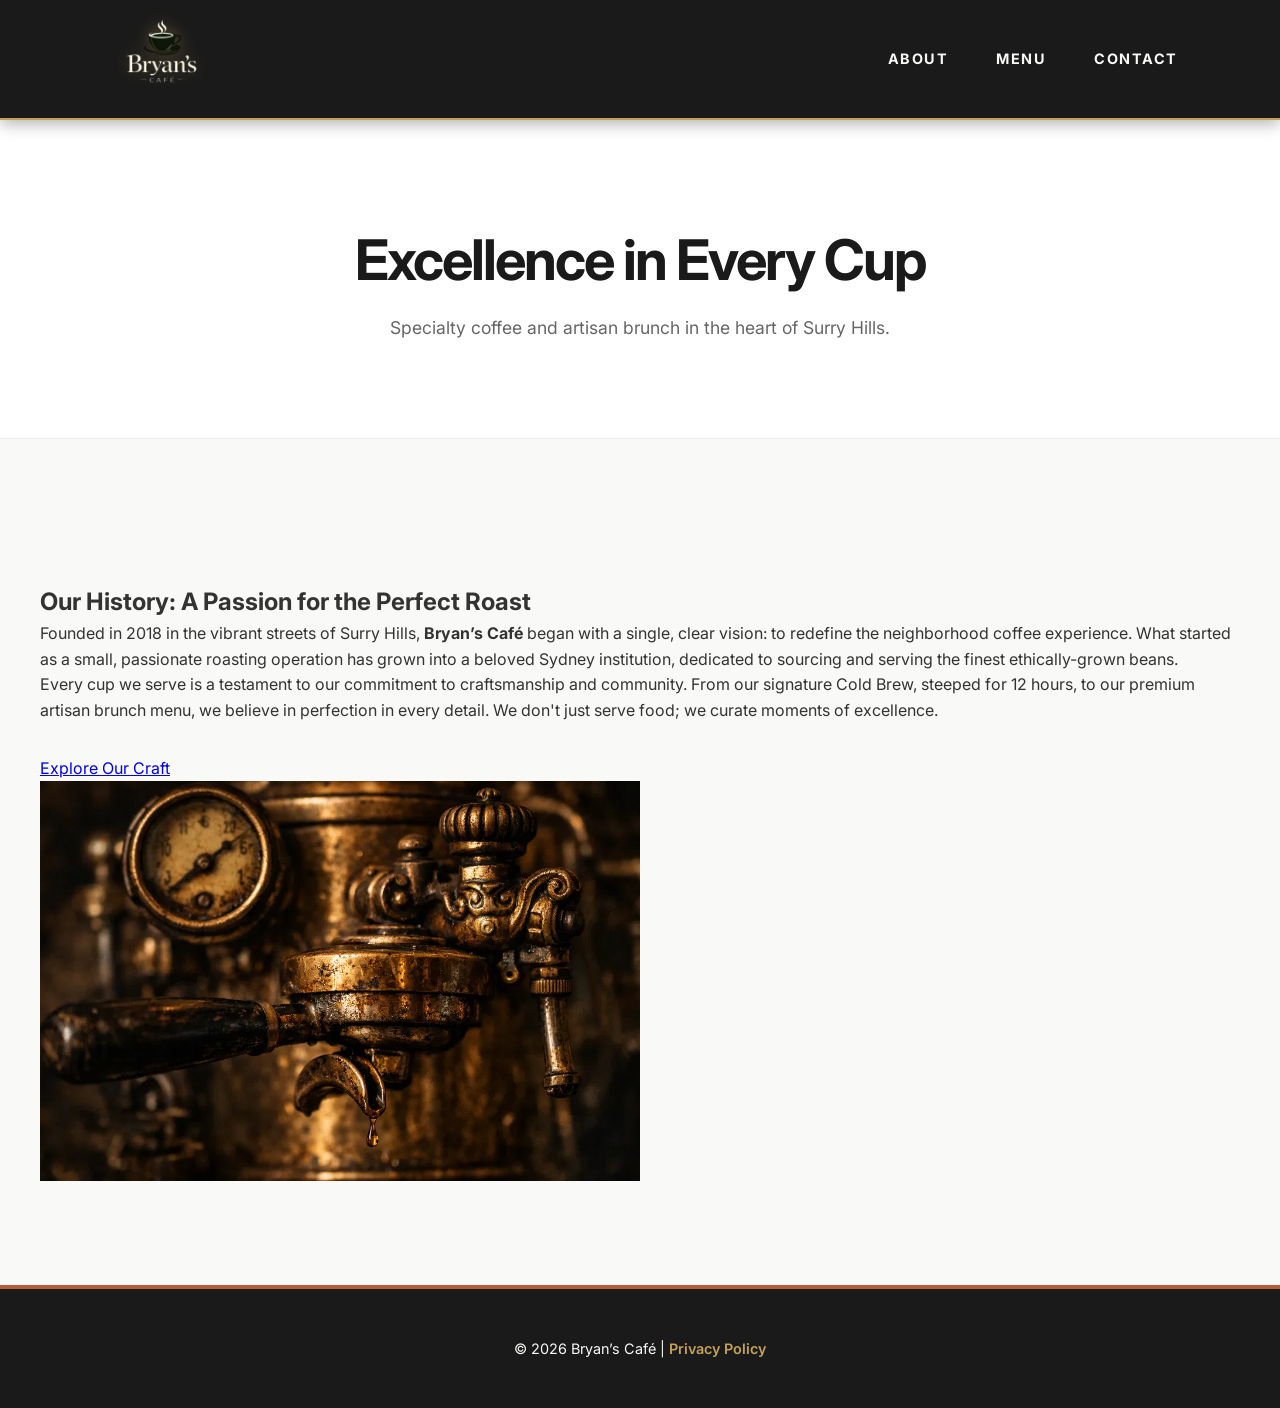
==== index.html @ 1815d309 "Updates" ====
<!DOCTYPE html>
<html lang="en">
<head>
    <meta charset="UTF-8">
    <meta name="viewport" content="width=device-width, initial-scale=1.0">
    <title>About Us | Bryan's Café Sydney</title>
    <link rel="stylesheet" href="style.css">
    <link href="https://fonts.googleapis.com/css2?family=Inter:wght@400;600;800&display=swap" rel="stylesheet">
</head>
<body>

    <nav>
    <a href="index.html" class="logo">
        <img src="assets/logo.png" alt="Bryan's Café Gold Logo">
    </a>
    
    <ul>
        <li><a href="index.html">About</a></li>
        <li><a href="menu.html">Menu</a></li>
        <li><a href="contact.html">Contact</a></li>
    </ul>
</nav>

    <header class="hero">
        <div class="container">
            <h1>Excellence in Every Cup</h1>
            <p>Specialty coffee and artisan brunch in the heart of Surry Hills.</p>
        </div>
    </header>

    <main>
        <section class="container" style="padding: 6rem 0;">
            <div class="about-grid">
                
                <article class="history-text">
                    <h2 class="section-title">Our History: A Passion for the Perfect Roast</h2>
                    
                    <p>Founded in 2018 in the vibrant streets of Surry Hills, <strong>Bryan’s Café</strong> began with a single, clear vision: to redefine the neighborhood coffee experience. What started as a small, passionate roasting operation has grown into a beloved Sydney institution, dedicated to sourcing and serving the finest ethically-grown beans.</p>
                    
                    <p>Every cup we serve is a testament to our commitment to craftsmanship and community. From our signature Cold Brew, steeped for 12 hours, to our premium artisan brunch menu, we believe in perfection in every detail. We don't just serve food; we curate moments of excellence.</p>
                    
                    <div style="margin-top: 2rem;">
                        <a href="menu.html" class="btn-gold-inline">Explore Our Craft</a>
                    </div>
                </article>
                
                <div class="history-image-container">
                    <img src="assets/history.jpg" alt="Our passionate roasting process" style="height: 400px;">
                </div>
            </div>
        </section>
    </main>

    <footer>
        <div class="container">
            <p>&copy; <span id="current-year"></span> Bryan’s Café | <a href="privacy.html" target="_blank">Privacy Policy</a></p>
        </div>
    </footer>

    <script src="app.js"></script>
</body>
</html>
---- style.css ----
/* BRYAN'S CAFÉ - SOPHISTICATED INDUSTRIAL STYLE */
:root {
    /* Paleta de Colores de Marca */
    --bryan-primary: #1a1a1a;    /* Onyx (Oscuro Principal) */
    --bryan-accent: #c5a059;     /* Deep Gold (Acento Dorado) */
    --bryan-terracotta: #b85c38; /* Terracotta (Cálido para acentos) */
    --bryan-cream: #f9f9f7;      /* Cream (Fondo Suave) */
    --bryan-white: #ffffff;
    
    /* Variables de Diseño */
    --transition: all 0.3s cubic-bezier(0.4, 0, 0.2, 1);
}

* { box-sizing: border-box; margin: 0; padding: 0; }

body {
    font-family: 'Inter', -apple-system, sans-serif;
    background-color: var(--bryan-cream);
    color: #333;
    line-height: 1.6;
}

/* --- Navegación --- */
nav {
    display: flex;
    justify-content: space-between;
    align-items: center;
    /* Eliminamos padding vertical para que la barra no crezca más que el logo */
    padding: 0 8%; 
    background-color: #1a1a1a;
    border-bottom: 2px solid var(--bryan-accent);
    position: sticky;
    top: 0;
    z-index: 1000;
    /* Forzamos la altura total de la barra a 120px */
    height: 120px; 
    box-shadow: 0 4px 15px rgba(0,0,0,0.3);
}

/* --- Ajuste de Logo Premium --- */
.logo {
    display: flex;
    align-items: center;
    padding: 15px 0; /* Un poco más de aire vertical */
    text-decoration: none;
}

.logo img {
    /* Aumentamos el tamaño para que el dorado sea el protagonista */
    height: 120px; 
    width: auto;
    
    /* Mantenemos el filtro de brillo para que resalte sobre el negro */
    filter: drop-shadow(0 0 8px rgba(197, 160, 89, 0.4));
    
    transition: transform 0.3s ease;
}

/* Efecto sutil al pasar el mouse sobre el logo */
.logo:hover img {
    transform: scale(1.05);
}

/* Ajuste para pantallas pequeñas (móviles) */
@media (max-width: 600px) {
    .logo img {
        height: 65px; /* Un poco más pequeño en móvil para no ocupar toda la pantalla */
    }
}

nav ul {
    display: flex;
    list-style: none;
    gap: 3rem;
}

nav a {
    text-decoration: none;
    color: var(--bryan-cream); /* Crema suave para el texto en fondo oscuro */
    font-weight: 700;
    text-transform: uppercase;
    font-size: 0.9rem;
    letter-spacing: 1.5px;
    transition: var(--transition);
    position: relative;
    padding: 5px 0;
}

nav a:hover { color: var(--bryan-terracotta); }

/* --- Secciones de Encabezado (Heros) --- */
.hero {
    text-align: center;
    padding: 6rem 10%;
    background-color: var(--bryan-white);
    border-bottom: 1px solid #eee;
    margin-bottom: 3rem;
}

.hero h1 {
    font-size: 3.5rem;
    letter-spacing: -2px;
    color: var(--bryan-primary);
    margin-bottom: 0.5rem;
}

.hero p { color: #666; font-size: 1.1rem; }

/* --- Grid de Menú y Tarjetas (Cards) --- */
.container { max-width: 1200px; margin: 0 auto; padding: 0 20px; }

.menu-grid {
    display: grid;
    grid-template-columns: repeat(auto-fill, minmax(320px, 1fr));
    gap: 3rem;
    padding-bottom: 5rem;
}

.card {
    background: var(--bryan-white);
    border-radius: 16px;
    overflow: hidden;
    transition: var(--transition);
    border: 1px solid rgba(0,0,0,0.03);
    box-shadow: 0 5px 20px rgba(0,0,0,0.03);
}

.card:hover {
    transform: translateY(-10px);
    box-shadow: 0 20px 40px rgba(184, 92, 56, 0.1); /* Sombra de color Terracotta */
}

/* Contenedor de imagen para cargar desde XML */
.card-img {
    width: 100%;
    height: 250px;
    background-size: cover;
    background-position: center;
    background-color: #ddd; /* Color de carga */
}

.card-body { padding: 2rem; }

.card-price {
    color: var(--bryan-terracotta); /* Precio en color de acento */
    font-weight: 800;
    font-size: 1.3rem;
    display: block;
    margin-bottom: 0.5rem;
}

.card-title { font-size: 1.5rem; margin-bottom: 1rem; color: var(--bryan-primary); }

/* --- Formulario de Contacto --- */
.contact-wrapper {
    display: grid;
    grid-template-columns: 1.2fr 0.8fr;
    gap: 4rem;
    padding-bottom: 5rem;
}

.professional-form {
    background: var(--bryan-white);
    padding: 3rem;
    border-radius: 16px;
    box-shadow: 0 10px 30px rgba(0,0,0,0.05);
}

.form-row { display: flex; gap: 1rem; }

input, textarea {
    width: 100%;
    padding: 1.2rem;
    margin-bottom: 1.5rem;
    border: 1px solid #ddd;
    border-radius: 8px;
    font-family: inherit;
    font-size: 1rem;
}

input:focus, textarea:focus {
    border-color: var(--bryan-terracotta);
    outline: none;
}

.btn-gold {
    background: var(--bryan-accent);
    color: var(--bryan-primary);
    border: none;
    padding: 1.2rem 2.5rem;
    border-radius: 8px;
    font-weight: 700;
    text-transform: uppercase;
    cursor: pointer;
    transition: var(--transition);
    width: 100%;
}

.btn-gold:hover { background: var(--bryan-terracotta); color: var(--bryan-white); }

/* --- Sucursales (Branches) --- */
.branch-card {
    background: var(--bryan-white);
    padding: 2rem;
    border-radius: 12px;
    margin-bottom: 1.5rem;
    border-left: 5px solid var(--bryan-accent); /* Acento dorado */
    box-shadow: 0 5px 15px rgba(0,0,0,0.03);
}

.branch-card h3 { color: var(--bryan-primary); margin-bottom: 1rem; }

/* --- Footer --- */
footer {
    padding: 3rem;
    text-align: center;
    background: var(--bryan-primary);
    color: var(--bryan-cream);
    font-size: 0.9rem;
    border-top: 4px solid var(--bryan-terracotta);
}

footer a {
    color: var(--bryan-accent);
    text-decoration: none;
    font-weight: 600;
}

/* --- Responsividad --- */
@media (max-width: 900px) {
    nav ul { gap: 1rem; }
    .hero h1 { font-size: 2.5rem; }
    .contact-wrapper { grid-template-columns: 1fr; }
    .form-row { flex-direction: column; gap: 0; }
}
nav a::after {
    content: '';
    position: absolute;
    width: 0;
    height: 2px;
    bottom: 0;
    left: 0;
    background-color: var(--bryan-accent); /* Dorado */
    transition: var(--transition);
}

nav a:hover {
    color: var(--bryan-accent); /* El texto cambia a dorado */
}

nav a:hover::after {
    width: 100%;
}
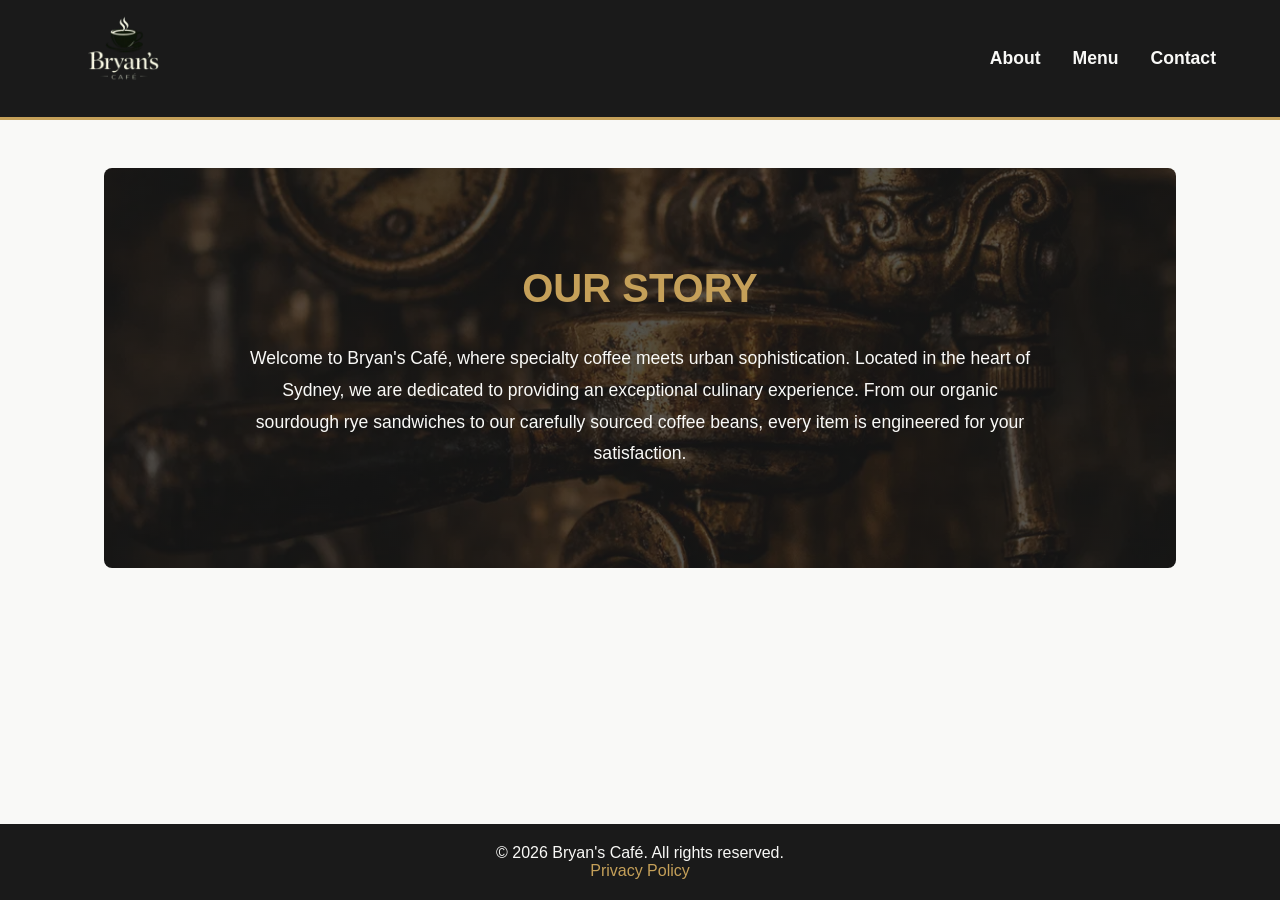
==== commit 1f671b26: "Updates" ====
--- a/index.html
+++ b/index.html
@@ -3,60 +3,38 @@
 <head>
     <meta charset="UTF-8">
     <meta name="viewport" content="width=device-width, initial-scale=1.0">
-    <title>About Us | Bryan's Café Sydney</title>
+    <title>About | Bryan's Café</title>
     <link rel="stylesheet" href="style.css">
-    <link href="https://fonts.googleapis.com/css2?family=Inter:wght@400;600;800&display=swap" rel="stylesheet">
 </head>
 <body>
-
+    <header>
+    <a href="index.html" class="logo">
+        <!-- Verifica que el nombre sea logo.png o logo.jpg -->
+        <img src="assets/logo.png" alt="Bryan's Café Logo" style="height: 100%; max-height: 120px;">
+    </a>
     <nav>
-    <a href="index.html" class="logo">
-        <img src="assets/logo.png" alt="Bryan's Café Gold Logo">
-    </a>
-    
-    <ul>
-        <li><a href="index.html">About</a></li>
-        <li><a href="menu.html">Menu</a></li>
-        <li><a href="contact.html">Contact</a></li>
-    </ul>
-</nav>
-
-    <header class="hero">
-        <div class="container">
-            <h1>Excellence in Every Cup</h1>
-            <p>Specialty coffee and artisan brunch in the heart of Surry Hills.</p>
-        </div>
+        <ul>
+            <li><a href="index.html">About</a></li>
+            <li><a href="menu.html">Menu</a></li>
+            <li><a href="contact.html">Contact</a></li>
+        </ul>
+    </nav>
     </header>
 
     <main>
-        <section class="container" style="padding: 6rem 0;">
-            <div class="about-grid">
-                
-                <article class="history-text">
-                    <h2 class="section-title">Our History: A Passion for the Perfect Roast</h2>
-                    
-                    <p>Founded in 2018 in the vibrant streets of Surry Hills, <strong>Bryan’s Café</strong> began with a single, clear vision: to redefine the neighborhood coffee experience. What started as a small, passionate roasting operation has grown into a beloved Sydney institution, dedicated to sourcing and serving the finest ethically-grown beans.</p>
-                    
-                    <p>Every cup we serve is a testament to our commitment to craftsmanship and community. From our signature Cold Brew, steeped for 12 hours, to our premium artisan brunch menu, we believe in perfection in every detail. We don't just serve food; we curate moments of excellence.</p>
-                    
-                    <div style="margin-top: 2rem;">
-                        <a href="menu.html" class="btn-gold-inline">Explore Our Craft</a>
-                    </div>
-                </article>
-                
-                <div class="history-image-container">
-                    <img src="assets/history.jpg" alt="Our passionate roasting process" style="height: 400px;">
-                </div>
+        <!-- Aquí aplicamos la clase con la imagen de fondo -->
+        <div class="hero-about">
+            <h1 class="section-title" style="color: var(--bryan-gold);">Our Story</h1>
+            <div style="max-width: 800px; margin: 0 auto; line-height: 1.8;">
+                <p>Welcome to Bryan's Café, where specialty coffee meets urban sophistication. Located in the heart of Sydney, we are dedicated to providing an exceptional culinary experience. From our organic sourdough rye sandwiches to our carefully sourced coffee beans, every item is engineered for your satisfaction.</p>
             </div>
-        </section>
+        </div>
     </main>
 
     <footer>
-        <div class="container">
-            <p>&copy; <span id="current-year"></span> Bryan’s Café | <a href="privacy.html" target="_blank">Privacy Policy</a></p>
-        </div>
+        <p>&copy; <span id="current-year"></span> Bryan's Café. All rights reserved.</p>
+        <p><a href="privacy.html" target="_blank">Privacy Policy</a></p>
     </footer>
-
     <script src="app.js"></script>
 </body>
 </html>
--- a/style.css
+++ b/style.css
@@ -1,253 +1,187 @@
-/* BRYAN'S CAFÉ - SOPHISTICATED INDUSTRIAL STYLE */
 :root {
-    /* Paleta de Colores de Marca */
-    --bryan-primary: #1a1a1a;    /* Onyx (Oscuro Principal) */
-    --bryan-accent: #c5a059;     /* Deep Gold (Acento Dorado) */
-    --bryan-terracotta: #b85c38; /* Terracotta (Cálido para acentos) */
-    --bryan-cream: #f9f9f7;      /* Cream (Fondo Suave) */
-    --bryan-white: #ffffff;
-    
-    /* Variables de Diseño */
-    --transition: all 0.3s cubic-bezier(0.4, 0, 0.2, 1);
+    --bryan-dark: #1a1a1a;
+    --bryan-gold: #c5a059;
+    --bryan-cream: #f9f9f7;
+    --bryan-accent: #b85c38;
 }
 
-* { box-sizing: border-box; margin: 0; padding: 0; }
+* {
+    margin: 0;
+    padding: 0;
+    box-sizing: border-box;
+    font-family: 'Segoe UI', Tahoma, Geneva, Verdana, sans-serif;
+}
 
 body {
-    font-family: 'Inter', -apple-system, sans-serif;
     background-color: var(--bryan-cream);
     color: #333;
-    line-height: 1.6;
+    display: flex;
+    flex-direction: column;
+    min-height: 100vh;
 }
 
-/* --- Navegación --- */
-nav {
+/* NAVBAR DE 120px (Requerimiento) */
+header {
+    background-color: var(--bryan-dark);
+    height: 120px;
     display: flex;
     justify-content: space-between;
     align-items: center;
-    /* Eliminamos padding vertical para que la barra no crezca más que el logo */
-    padding: 0 8%; 
-    background-color: #1a1a1a;
-    border-bottom: 2px solid var(--bryan-accent);
+    padding: 0 5%;
+    border-bottom: 3px solid var(--bryan-gold);
     position: sticky;
     top: 0;
     z-index: 1000;
-    /* Forzamos la altura total de la barra a 120px */
-    height: 120px; 
-    box-shadow: 0 4px 15px rgba(0,0,0,0.3);
 }
 
-/* --- Ajuste de Logo Premium --- */
 .logo {
-    display: flex;
-    align-items: center;
-    padding: 15px 0; /* Un poco más de aire vertical */
+    color: var(--bryan-gold);
+    font-size: 24px;
+    font-weight: bold;
+    text-transform: uppercase;
     text-decoration: none;
 }
 
-.logo img {
-    /* Aumentamos el tamaño para que el dorado sea el protagonista */
-    height: 120px; 
-    width: auto;
-    
-    /* Mantenemos el filtro de brillo para que resalte sobre el negro */
-    filter: drop-shadow(0 0 8px rgba(197, 160, 89, 0.4));
-    
-    transition: transform 0.3s ease;
+nav ul {
+    list-style: none;
+    display: flex;
+    gap: 2rem;
 }
 
-/* Efecto sutil al pasar el mouse sobre el logo */
-.logo:hover img {
-    transform: scale(1.05);
+nav a {
+    color: var(--bryan-cream);
+    text-decoration: none;
+    font-weight: 600;
+    font-size: 1.1rem;
+    transition: color 0.3s;
 }
 
-/* Ajuste para pantallas pequeñas (móviles) */
-@media (max-width: 600px) {
-    .logo img {
-        height: 65px; /* Un poco más pequeño en móvil para no ocupar toda la pantalla */
-    }
+nav a:hover {
+    color: var(--bryan-gold);
 }
 
-nav ul {
-    display: flex;
-    list-style: none;
+/* SECCIONES Y CONTENEDORES */
+main {
+    flex: 1;
+    padding: 3rem 5%;
+    max-width: 1200px;
+    margin: 0 auto;
+    width: 100%;
+}
+
+.section-title {
+    color: var(--bryan-dark);
+    text-align: center;
+    margin-bottom: 2rem;
+    font-size: 2.5rem;
+    text-transform: uppercase;
+}
+
+/* GRID PARA EL MENÚ Y SUCURSALES */
+.grid-container {
+    display: grid;
+    grid-template-columns: repeat(auto-fill, minmax(300px, 1fr));
+    gap: 1.5rem;
+    margin-bottom: 3rem;
+}
+
+.card {
+    background: #fff;
+    border: 1px solid #ddd;
+    border-radius: 8px;
+    padding: 20px;
+    box-shadow: 0 4px 6px rgba(0,0,0,0.05);
+    border-left: 5px solid var(--bryan-gold);
+}
+
+.card h3 { color: var(--bryan-dark); margin-bottom: 10px; }
+.card .price { color: var(--bryan-accent); font-weight: bold; font-size: 1.2rem; display: block; margin-bottom: 10px; }
+.card p { color: #555; font-size: 0.95rem; }
+
+/* ESTILOS PARA FORMULARIO DE CONTACTO */
+.contact-wrapper {
+    display: grid;
+    grid-template-columns: 1fr 1fr;
     gap: 3rem;
 }
 
-nav a {
-    text-decoration: none;
-    color: var(--bryan-cream); /* Crema suave para el texto en fondo oscuro */
-    font-weight: 700;
-    text-transform: uppercase;
-    font-size: 0.9rem;
-    letter-spacing: 1.5px;
-    transition: var(--transition);
-    position: relative;
-    padding: 5px 0;
+@media (max-width: 768px) {
+    .contact-wrapper { grid-template-columns: 1fr; }
+    nav ul { gap: 1rem; }
 }
 
-nav a:hover { color: var(--bryan-terracotta); }
-
-/* --- Secciones de Encabezado (Heros) --- */
-.hero {
-    text-align: center;
-    padding: 6rem 10%;
-    background-color: var(--bryan-white);
-    border-bottom: 1px solid #eee;
-    margin-bottom: 3rem;
+form {
+    display: flex;
+    flex-direction: column;
+    gap: 1.5rem;
+    background: #fff;
+    padding: 2rem;
+    border-radius: 8px;
+    box-shadow: 0 4px 6px rgba(0,0,0,0.05);
 }
 
-.hero h1 {
-    font-size: 3.5rem;
-    letter-spacing: -2px;
-    color: var(--bryan-primary);
-    margin-bottom: 0.5rem;
-}
-
-.hero p { color: #666; font-size: 1.1rem; }
-
-/* --- Grid de Menú y Tarjetas (Cards) --- */
-.container { max-width: 1200px; margin: 0 auto; padding: 0 20px; }
-
-.menu-grid {
-    display: grid;
-    grid-template-columns: repeat(auto-fill, minmax(320px, 1fr));
-    gap: 3rem;
-    padding-bottom: 5rem;
-}
-
-.card {
-    background: var(--bryan-white);
-    border-radius: 16px;
-    overflow: hidden;
-    transition: var(--transition);
-    border: 1px solid rgba(0,0,0,0.03);
-    box-shadow: 0 5px 20px rgba(0,0,0,0.03);
-}
-
-.card:hover {
-    transform: translateY(-10px);
-    box-shadow: 0 20px 40px rgba(184, 92, 56, 0.1); /* Sombra de color Terracotta */
-}
-
-/* Contenedor de imagen para cargar desde XML */
-.card-img {
-    width: 100%;
-    height: 250px;
-    background-size: cover;
-    background-position: center;
-    background-color: #ddd; /* Color de carga */
-}
-
-.card-body { padding: 2rem; }
-
-.card-price {
-    color: var(--bryan-terracotta); /* Precio en color de acento */
-    font-weight: 800;
-    font-size: 1.3rem;
-    display: block;
-    margin-bottom: 0.5rem;
-}
-
-.card-title { font-size: 1.5rem; margin-bottom: 1rem; color: var(--bryan-primary); }
-
-/* --- Formulario de Contacto --- */
-.contact-wrapper {
-    display: grid;
-    grid-template-columns: 1.2fr 0.8fr;
-    gap: 4rem;
-    padding-bottom: 5rem;
-}
-
-.professional-form {
-    background: var(--bryan-white);
-    padding: 3rem;
-    border-radius: 16px;
-    box-shadow: 0 10px 30px rgba(0,0,0,0.05);
-}
-
-.form-row { display: flex; gap: 1rem; }
-
 input, textarea {
-    width: 100%;
-    padding: 1.2rem;
-    margin-bottom: 1.5rem;
-    border: 1px solid #ddd;
-    border-radius: 8px;
-    font-family: inherit;
+    padding: 12px;
+    border: 1px solid #ccc;
+    border-radius: 4px;
     font-size: 1rem;
-}
-
-input:focus, textarea:focus {
-    border-color: var(--bryan-terracotta);
-    outline: none;
-}
-
-.btn-gold {
-    background: var(--bryan-accent);
-    color: var(--bryan-primary);
-    border: none;
-    padding: 1.2rem 2.5rem;
-    border-radius: 8px;
-    font-weight: 700;
-    text-transform: uppercase;
-    cursor: pointer;
-    transition: var(--transition);
     width: 100%;
 }
 
-.btn-gold:hover { background: var(--bryan-terracotta); color: var(--bryan-white); }
-
-/* --- Sucursales (Branches) --- */
-.branch-card {
-    background: var(--bryan-white);
-    padding: 2rem;
-    border-radius: 12px;
-    margin-bottom: 1.5rem;
-    border-left: 5px solid var(--bryan-accent); /* Acento dorado */
-    box-shadow: 0 5px 15px rgba(0,0,0,0.03);
+button {
+    background-color: var(--bryan-gold);
+    color: var(--bryan-dark);
+    border: none;
+    padding: 15px;
+    font-size: 1.1rem;
+    font-weight: bold;
+    cursor: pointer;
+    border-radius: 4px;
+    transition: background 0.3s;
 }
 
-.branch-card h3 { color: var(--bryan-primary); margin-bottom: 1rem; }
+button:hover { background-color: var(--bryan-accent); color: #fff; }
 
-/* --- Footer --- */
+/* FOOTER */
 footer {
-    padding: 3rem;
+    background-color: var(--bryan-dark);
+    color: var(--bryan-cream);
     text-align: center;
-    background: var(--bryan-primary);
-    color: var(--bryan-cream);
-    font-size: 0.9rem;
-    border-top: 4px solid var(--bryan-terracotta);
+    padding: 20px;
+    margin-top: auto;
 }
 
-footer a {
-    color: var(--bryan-accent);
-    text-decoration: none;
-    font-weight: 600;
+footer a { color: var(--bryan-gold); text-decoration: none; }
+
+/* ESTILOS PARA LAS IMÁGENES DEL MENÚ */
+.card-img {
+    width: 100%;
+    height: 200px;
+    object-fit: cover; /* Esto evita que las imágenes se deformen */
+    border-radius: 4px;
+    margin-bottom: 15px;
 }
 
-/* --- Responsividad --- */
-@media (max-width: 900px) {
-    nav ul { gap: 1rem; }
-    .hero h1 { font-size: 2.5rem; }
-    .contact-wrapper { grid-template-columns: 1fr; }
-    .form-row { flex-direction: column; gap: 0; }
-}
-nav a::after {
-    content: '';
-    position: absolute;
-    width: 0;
-    height: 2px;
-    bottom: 0;
-    left: 0;
-    background-color: var(--bryan-accent); /* Dorado */
-    transition: var(--transition);
+/* BANNER DE FONDO PARA EL ABOUT (INDEX) */
+.hero-about {
+    /* Asegúrate de que el archivo se llame cafe-background.jpg exactamente */
+    background-image: linear-gradient(rgba(26, 26, 26, 0.75), rgba(26, 26, 26, 0.75)), url('assets/cafe-background.jpg');
+    background-size: cover;
+    background-position: center;
+    background-repeat: no-repeat;
+    min-height: 400px; /* Altura mínima para asegurar que se vea */
+    color: var(--bryan-cream);
+    padding: 6rem 2rem;
+    text-align: center;
+    border-radius: 8px;
+    margin-bottom: 2rem;
+    display: flex;
+    flex-direction: column;
+    justify-content: center;
+    align-items: center;
 }
 
-nav a:hover {
-    color: var(--bryan-accent); /* El texto cambia a dorado */
-}
-
-nav a:hover::after {
-    width: 100%;
+.hero-about p {
+    color: var(--bryan-cream);
+    font-size: 1.1rem;
 }
